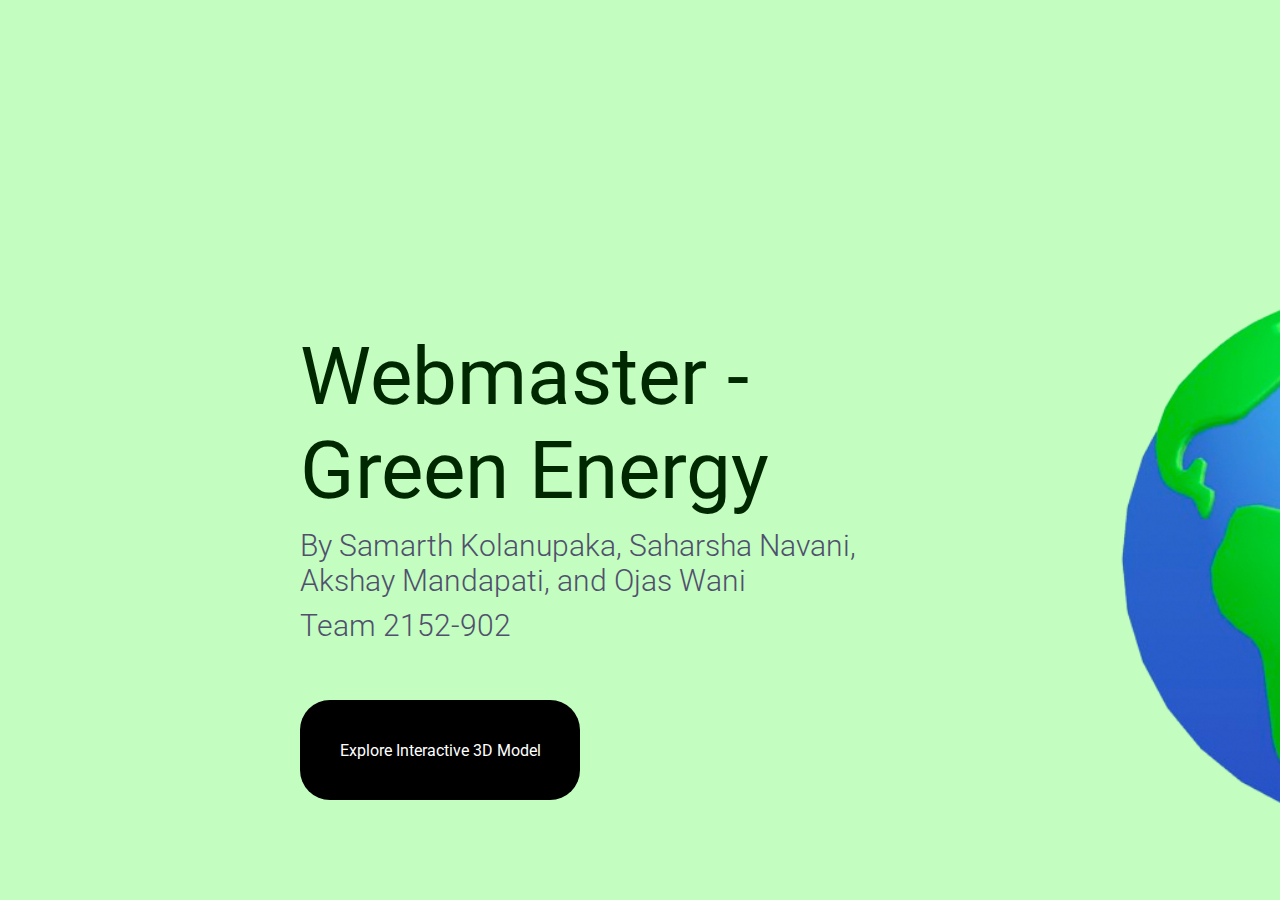
==== index.html @ c5e21165 "finshed cover page" ====
<!DOCTYPE html>
<html lang="en">
<head>
    <meta charset="UTF-8">
    <meta name="viewport" content="width=device-width, initial-scale=1.0">
    <title>Webmaster</title>
    <link rel="preconnect" href="https://fonts.googleapis.com">
    <link rel="preconnect" href="https://fonts.gstatic.com" crossorigin>
    <link href="https://fonts.googleapis.com/css2?family=Roboto:wght@300;400&display=swap" rel="stylesheet">
    <link rel="stylesheet" href="main.css">
    <style>
        
    </style>
</head>
<body>
    
    <div class="main">
        <div class="header">
            <p class="title">Webmaster - Green Energy</p>
            <p class="desc">By Samarth Kolanupaka, Saharsha Navani, Akshay Mandapati, and Ojas Wani</p>
            <p class="desc">Team 2152-902</p>
        </div>

        <img src="Screenshot_2024-01-10_at_8.39.27_PM-removebg-preview.png" alt="">


    </div>
    

     
   

    
    <a href="city.html"><div class="button">Explore Interactive 3D Model</div></a>
    
</body>

</html>
---- main.css ----
body{
    background-color: rgb(195, 253, 191);
    margin: 0;
    padding: 0;
    font-family: Roboto;
}

.header{
    margin-top: 250px;
    margin-left: 300px;
}
.title{
    font-size: 80px;
    font-weight: 400;
    width: 500px;
    color: rgb(0, 40, 0);
    margin-bottom: 10px;
}

.desc{
    font-size: 30px;
    font-weight: 300;
    width: 600px;
    color: rgb(80, 80, 110);
    margin-top: 0;
    margin-bottom: 10px;
}

.button{
    position: absolute;
    z-index: 100;
    width: 280px;
    height: 100px;
    background-color: black;
    top: 700px;
    left: 300px;
    color: white;
    display: flex;
    justify-content: center;
    align-items: center;
    border-radius: 30px;
    transition: background-color 0.4s, color 0.4s, width 0.4s, height 0.6s;
}
.button:hover{
    background-color: rgb(220, 220, 220);
    color: black;
    width: 300px;
    height: 120px;
}

.main{
    display: flex;
    flex-direction: row;
}

img{
    width: 600px;
    height: 600px;
    object-fit: cover;
    margin-left: 200px;
    margin-top: 260px;
}
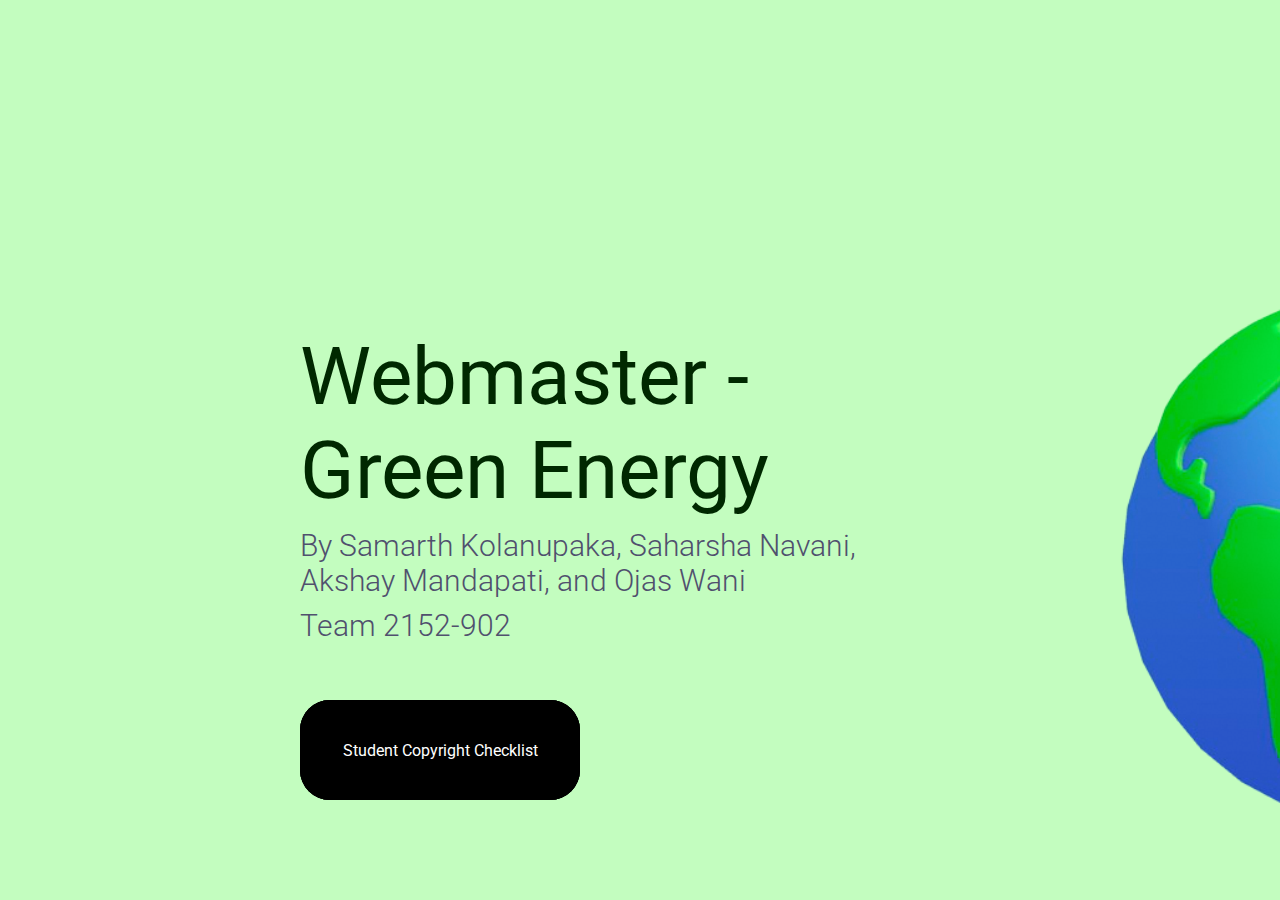
==== commit d644162e: "added bottom buttons" ====
--- a/index.html
+++ b/index.html
@@ -30,8 +30,15 @@
      
    
 
-    
-    <a href="city.html"><div class="button">Explore Interactive 3D Model</div></a>
+    <div class="bottom">
+        <a href="city.html"><div class="button">Explore Interactive 3D Model</div></a>
+
+        <a href="https://drive.google.com/file/d/1b3U0qGS9sI60Iumhg9OAC0uWFC2ysYar/view?usp=share_link"><div class="button">Plan of Work Log</div></a>
+
+        <a href="https://drive.google.com/file/d/1ayadlxdcXcXtvW1DGeUBDLwrJnXiYTDg/view?usp=share_link"><div class="button">Student Copyright Checklist</div></a>
+
+
+    </div>
     
 </body>
 
--- a/main.css
+++ b/main.css
@@ -59,4 +59,8 @@
     object-fit: cover;
     margin-left: 200px;
     margin-top: 260px;
+}
+
+.bottom{
+    display: flex;
 }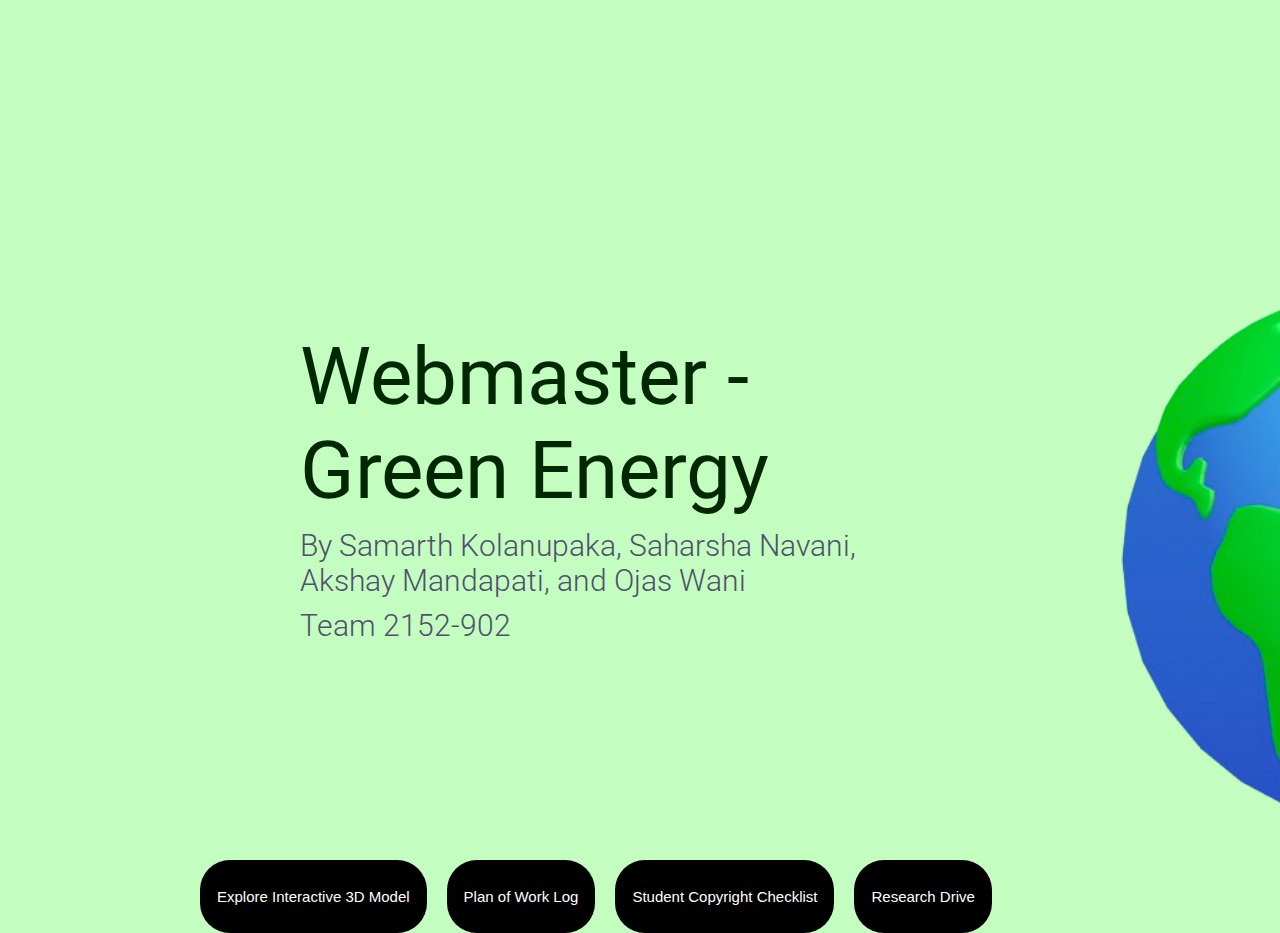
==== commit 62a25f24: "styled buttons and added links" ====
--- a/index.html
+++ b/index.html
@@ -31,11 +31,13 @@
    
 
     <div class="bottom">
-        <a href="city.html"><div class="button">Explore Interactive 3D Model</div></a>
+        <a href="city.html"><button class="button">Explore Interactive 3D Model</button></a>
 
-        <a href="https://drive.google.com/file/d/1b3U0qGS9sI60Iumhg9OAC0uWFC2ysYar/view?usp=share_link"><div class="button">Plan of Work Log</div></a>
+        <a href="https://drive.google.com/file/d/1b3U0qGS9sI60Iumhg9OAC0uWFC2ysYar/view?usp=share_link", target="_blank"><button class="button">Plan of Work Log</button></a>
 
-        <a href="https://drive.google.com/file/d/1ayadlxdcXcXtvW1DGeUBDLwrJnXiYTDg/view?usp=share_link"><div class="button">Student Copyright Checklist</div></a>
+        <a href="https://drive.google.com/file/d/1ayadlxdcXcXtvW1DGeUBDLwrJnXiYTDg/view?usp=share_link", target="_blank"><button class="button">Student Copyright Checklist</button></a>
+
+        <a href="https://drive.google.com/drive/folders/1cDCDzP9tLtMoOgc3k93JdR1gr8aoe-2U?usp=share_link", target="_blank"><button class="button">Research Drive</button></a>
 
 
     </div>
--- a/main.css
+++ b/main.css
@@ -27,25 +27,21 @@
 }
 
 .button{
-    position: absolute;
-    z-index: 100;
-    width: 280px;
-    height: 100px;
     background-color: black;
-    top: 700px;
-    left: 300px;
     color: white;
-    display: flex;
-    justify-content: center;
-    align-items: center;
     border-radius: 30px;
-    transition: background-color 0.4s, color 0.4s, width 0.4s, height 0.6s;
+    border: none;
+    font-size: 15px;
+    padding: 28px 17px;
+    margin-left: 10px;
+    margin-right: 10px;
+    transition: background-color 0.4s, color 0.4s, padding 0.5s;
 }
 .button:hover{
     background-color: rgb(220, 220, 220);
     color: black;
-    width: 300px;
-    height: 120px;
+    padding: 32px 22px;
+    
 }
 
 .main{
@@ -63,4 +59,6 @@
 
 .bottom{
     display: flex;
+    flex-direction: row;
+    margin-left: 190px;
 }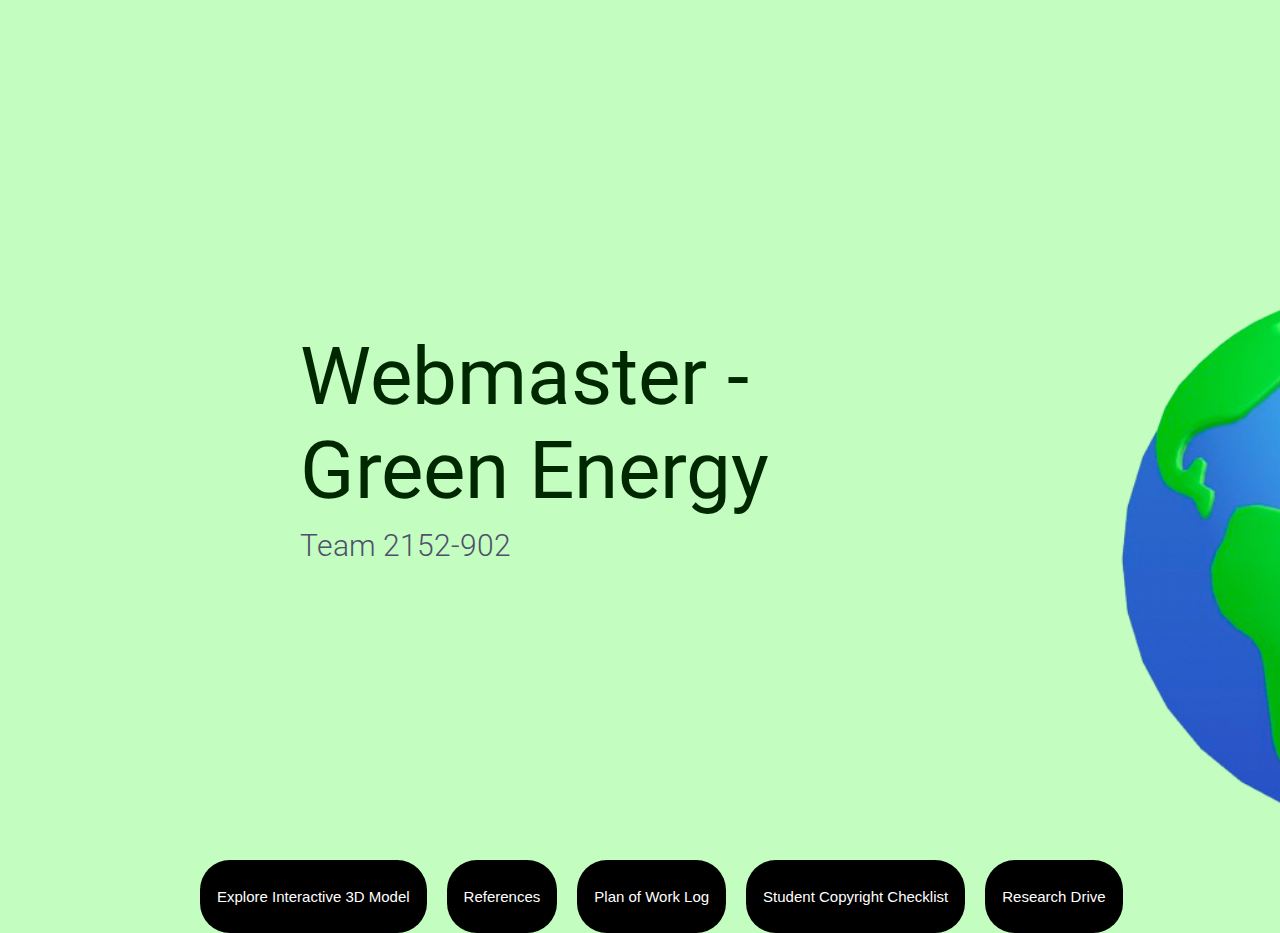
==== commit ac59627d: "addd model info" ====
--- a/index.html
+++ b/index.html
@@ -17,7 +17,6 @@
     <div class="main">
         <div class="header">
             <p class="title">Webmaster - Green Energy</p>
-            <p class="desc">By Samarth Kolanupaka, Saharsha Navani, Akshay Mandapati, and Ojas Wani</p>
             <p class="desc">Team 2152-902</p>
         </div>
 
@@ -33,6 +32,8 @@
     <div class="bottom">
         <a href="city.html"><button class="button">Explore Interactive 3D Model</button></a>
 
+        <a href="https://docs.google.com/document/d/1YI28pNuWjGgzsueBo1yuuZQ2kt6Fa28Xn55_lP0xfY4/edit", target="_blank"><button class="button">References</button></a>
+
         <a href="https://drive.google.com/file/d/1b3U0qGS9sI60Iumhg9OAC0uWFC2ysYar/view?usp=share_link", target="_blank"><button class="button">Plan of Work Log</button></a>
 
         <a href="https://drive.google.com/file/d/1ayadlxdcXcXtvW1DGeUBDLwrJnXiYTDg/view?usp=share_link", target="_blank"><button class="button">Student Copyright Checklist</button></a>
--- a/main.css
+++ b/main.css
@@ -61,4 +61,8 @@
     display: flex;
     flex-direction: row;
     margin-left: 190px;
+}
+
+.city-header{
+    display: flex;
 }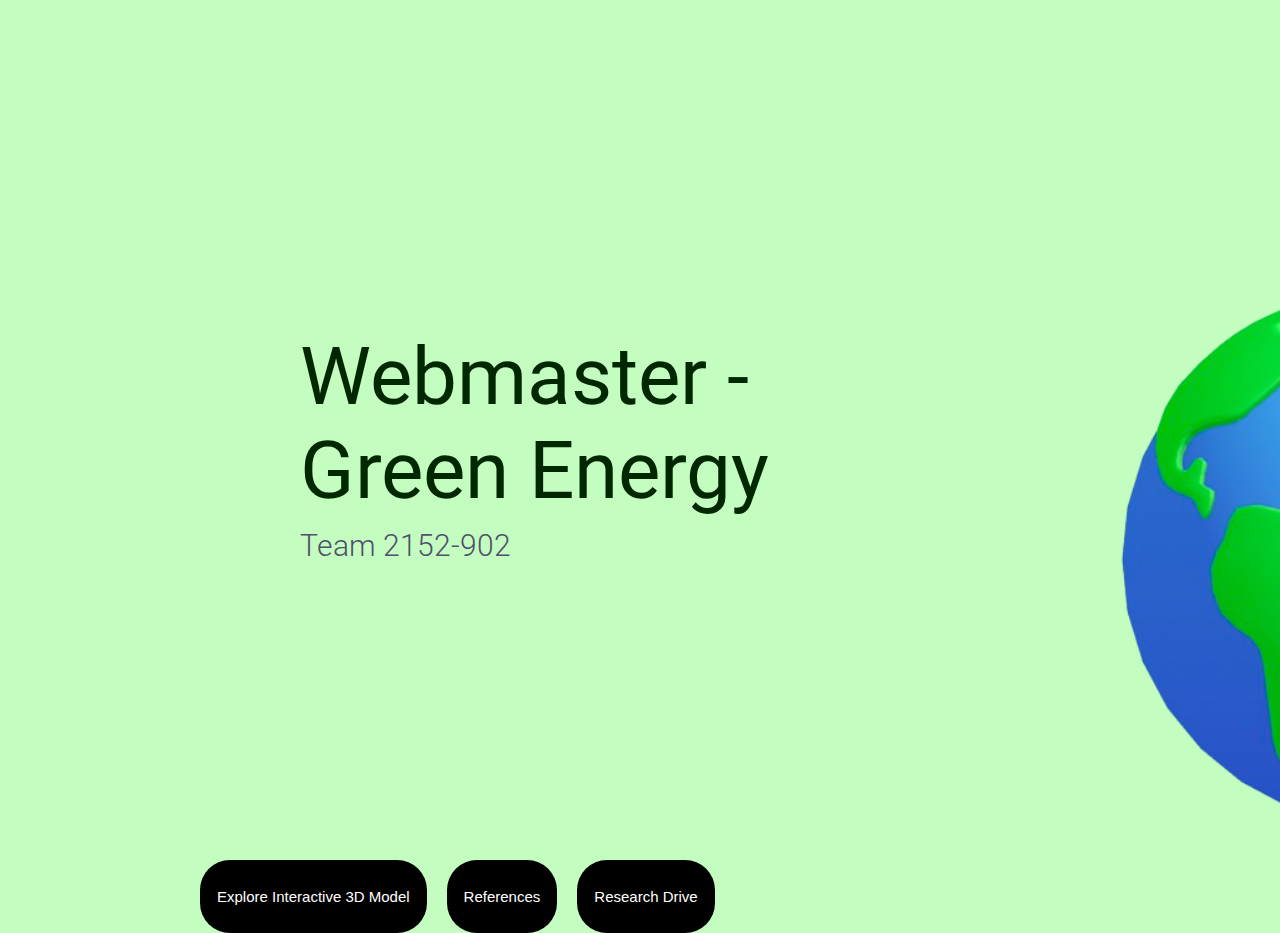
==== commit eb774628: "finished ref page" ====
--- a/index.html
+++ b/index.html
@@ -34,10 +34,6 @@
 
         <a href="https://docs.google.com/document/d/1YI28pNuWjGgzsueBo1yuuZQ2kt6Fa28Xn55_lP0xfY4/edit", target="_blank"><button class="button">References</button></a>
 
-        <a href="https://drive.google.com/file/d/1b3U0qGS9sI60Iumhg9OAC0uWFC2ysYar/view?usp=share_link", target="_blank"><button class="button">Plan of Work Log</button></a>
-
-        <a href="https://drive.google.com/file/d/1ayadlxdcXcXtvW1DGeUBDLwrJnXiYTDg/view?usp=share_link", target="_blank"><button class="button">Student Copyright Checklist</button></a>
-
         <a href="https://drive.google.com/drive/folders/1cDCDzP9tLtMoOgc3k93JdR1gr8aoe-2U?usp=share_link", target="_blank"><button class="button">Research Drive</button></a>
 
 
--- a/main.css
+++ b/main.css
@@ -65,4 +65,5 @@
 
 .city-header{
     display: flex;
-}+}
+
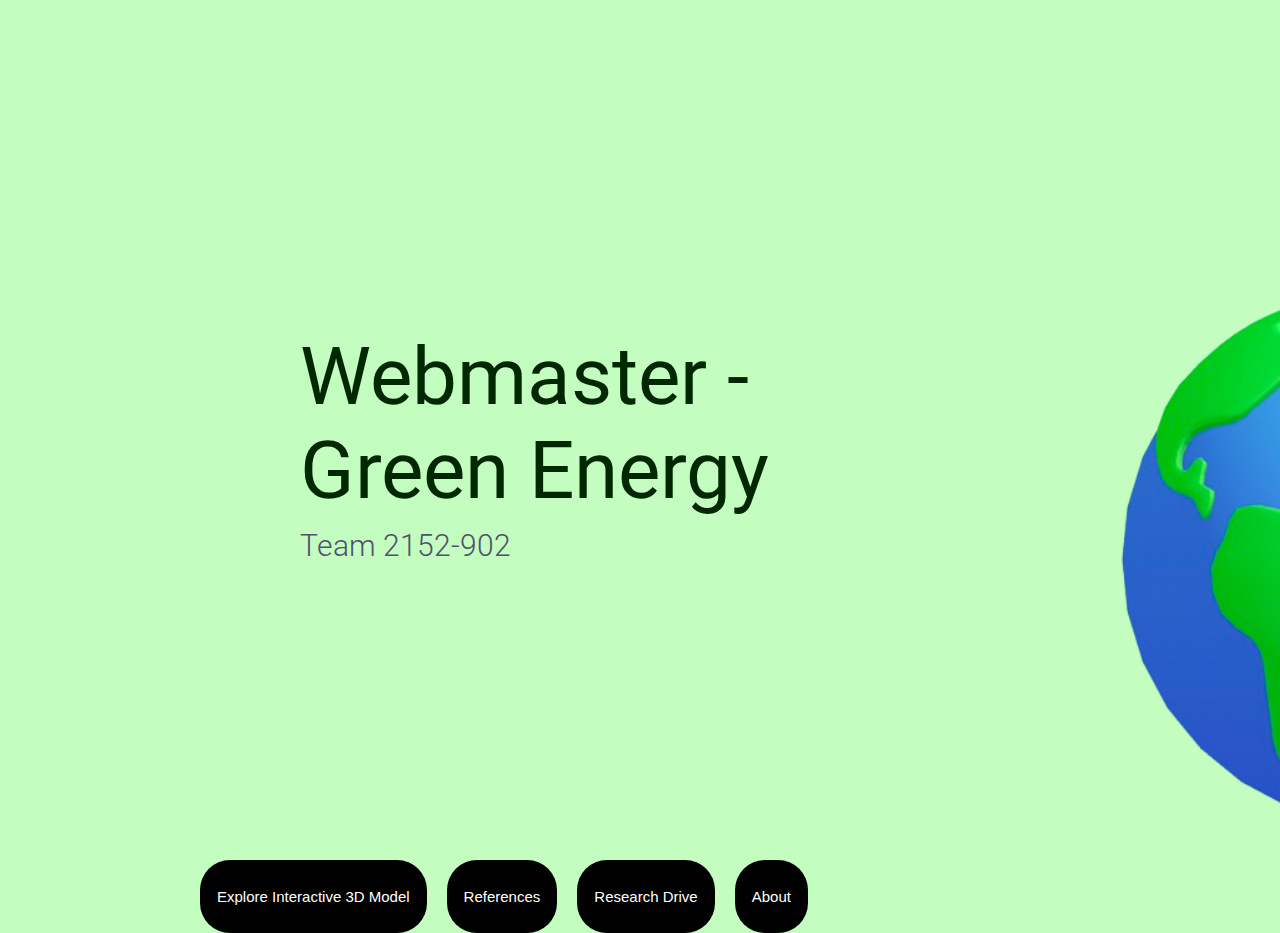
==== commit 5e58cff1: "added home page" ====
--- a/index.html
+++ b/index.html
@@ -32,9 +32,12 @@
     <div class="bottom">
         <a href="city.html"><button class="button">Explore Interactive 3D Model</button></a>
 
-        <a href="https://docs.google.com/document/d/1YI28pNuWjGgzsueBo1yuuZQ2kt6Fa28Xn55_lP0xfY4/edit", target="_blank"><button class="button">References</button></a>
+        <a href="references.html", target="_blank"><button class="button">References</button></a>
 
         <a href="https://drive.google.com/drive/folders/1cDCDzP9tLtMoOgc3k93JdR1gr8aoe-2U?usp=share_link", target="_blank"><button class="button">Research Drive</button></a>
+
+        <a href="references.html", target="_blank"><button class="button">About</button></a>
+
 
 
     </div>
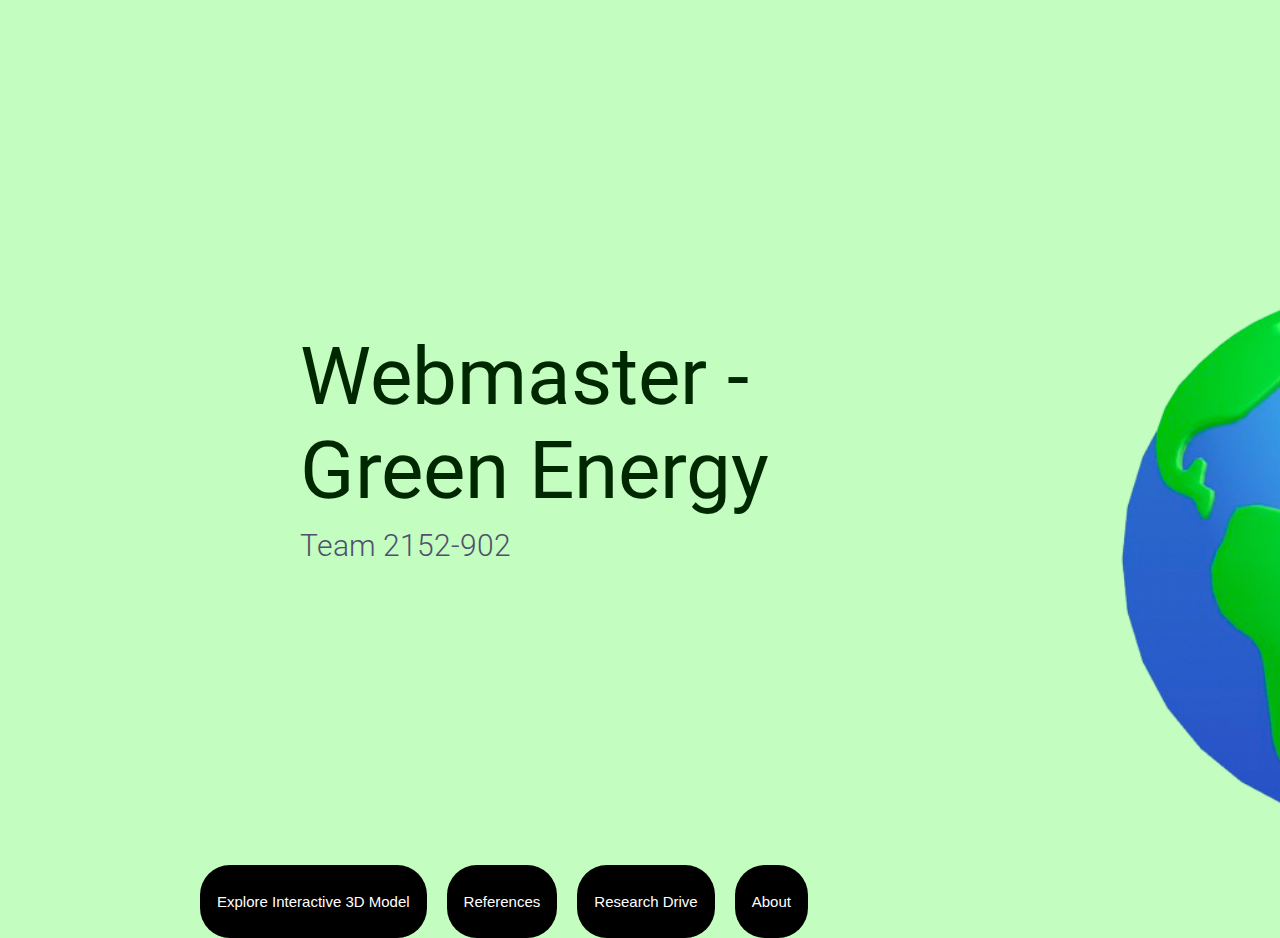
==== commit b6fc6558: "page structure edits" ====
--- a/index.html
+++ b/index.html
@@ -32,11 +32,11 @@
     <div class="bottom">
         <a href="city.html"><button class="button">Explore Interactive 3D Model</button></a>
 
-        <a href="references.html", target="_blank"><button class="button">References</button></a>
+        <a href="references.html"><button class="button">References</button></a>
 
         <a href="https://drive.google.com/drive/folders/1cDCDzP9tLtMoOgc3k93JdR1gr8aoe-2U?usp=share_link", target="_blank"><button class="button">Research Drive</button></a>
 
-        <a href="references.html", target="_blank"><button class="button">About</button></a>
+        <a href="about.html"><button class="button">About</button></a>
 
 
 
--- a/main.css
+++ b/main.css
@@ -33,6 +33,7 @@
     border: none;
     font-size: 15px;
     padding: 28px 17px;
+    margin-top: 5px;
     margin-left: 10px;
     margin-right: 10px;
     transition: background-color 0.4s, color 0.4s, padding 0.5s;
